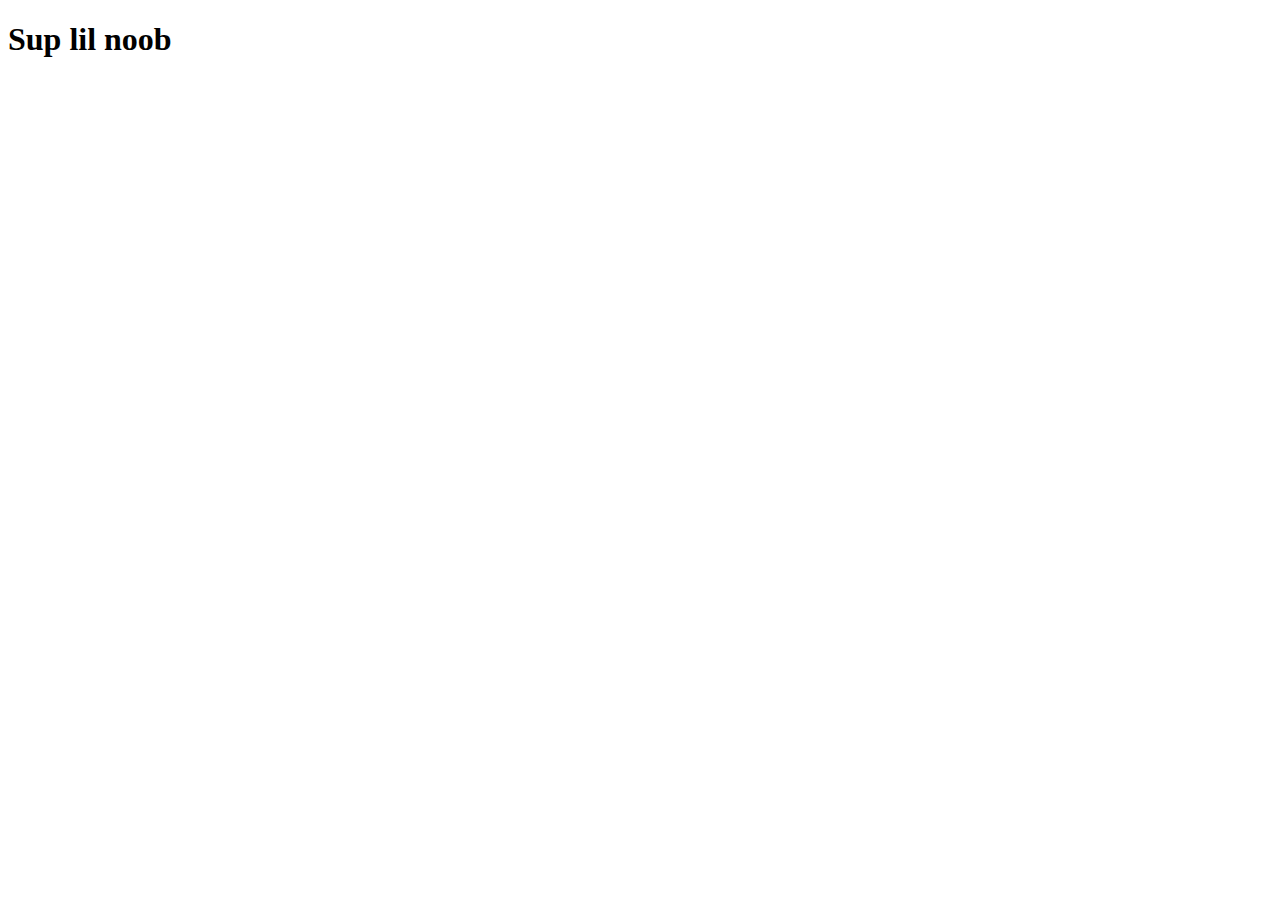
==== index.html @ dc427493 "projeto social arquivos" ====
<!DOCTYPE html>
<html lang="pt-br">
<head>
    <meta charset="UTF-8">
    <meta http-equiv="X-UA-Compatible" content="IE=edge">
    <meta name="viewport" content="width=device-width, initial-scale=1.0">
    <title>Projeto Redes Sociais</title>
    <link rel="stylesheet" href="estilos/style.css">
    <link rel="shortcut icon" href="pacote-d013/favicon.ico" type="image/x-icon">
</head>
<body>
    <h1>Sup lil noob</h1>
</body>
</html>
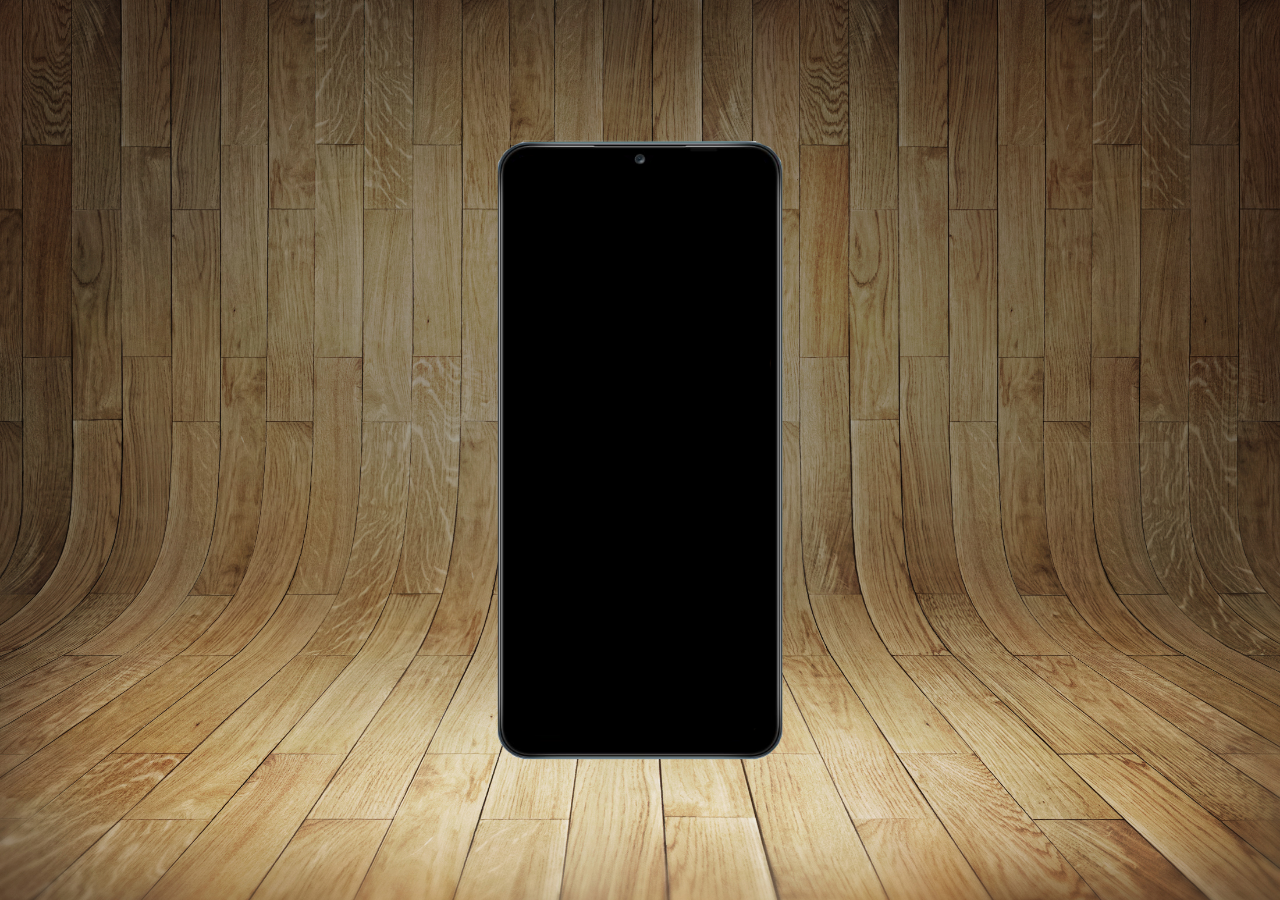
==== commit 879be0e4: "criei o projeto social" ====
--- a/index.html
+++ b/index.html
@@ -9,6 +9,13 @@
     <link rel="shortcut icon" href="pacote-d013/favicon.ico" type="image/x-icon">
 </head>
 <body>
-    <h1>Sup lil noob</h1>
+    <main>
+        <section id="celular">
+
+        </section>
+        <section id="aplicativos">
+
+        </section>
+    </main>
 </body>
 </html>--- a/estilos/style.css
+++ b/estilos/style.css
@@ -0,0 +1,37 @@
+@charset "UTF-8";
+
+* {
+    margin: 0px;
+    padding: 0px;
+    font-family: Arial, Helvetica, sans-serif;
+}
+
+html, body {
+    height: 100vh;
+    width: 100vw;
+    background-color: gray;
+}
+
+body {
+    background: url('../pacote-d013/imagens/fundo-madeira.jpg');
+    background-size: cover;
+    background-attachment: fixed;
+}
+
+main {
+    position: relative;
+    height: 100vh;
+    position: relative;
+}
+
+section#celular {
+    position: absolute;
+    top: 50%;
+    left: 50%;
+    transform: translate(-50%, -50%);
+
+    height: 619px;
+    width: 286px;
+    background-image: url('../pacote-d013/imagens/frame-a12.png');
+    background-size: 286px 619px;
+}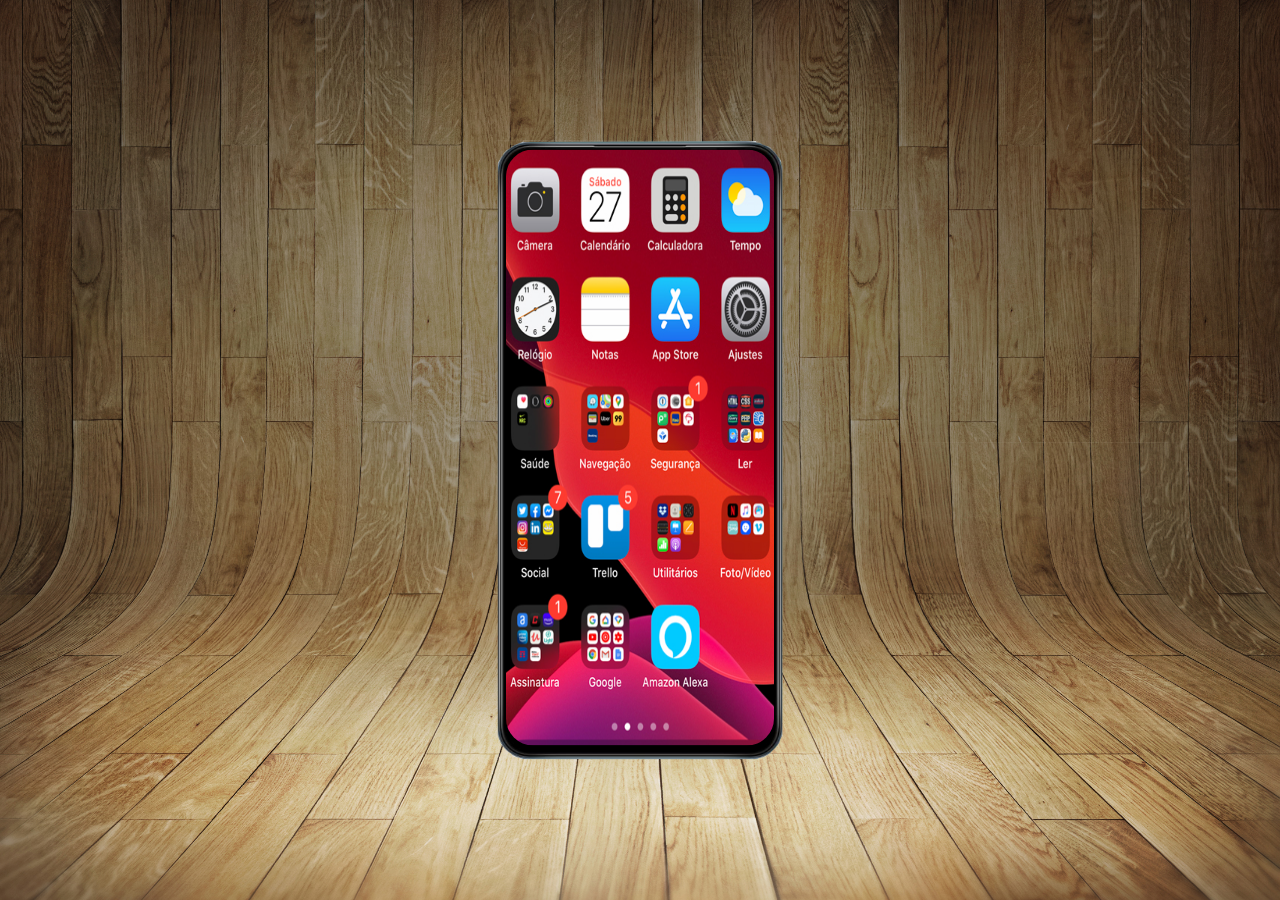
==== commit 705e7f38: "criei a tela home e outros arquivos" ====
--- a/index.html
+++ b/index.html
@@ -11,7 +11,7 @@
 <body>
     <main>
         <section id="celular">
-
+            <iframe src="home.html" name="tela" id="tela" frameborder="0"></iframe>
         </section>
         <section id="aplicativos">
 
--- a/estilos/style.css
+++ b/estilos/style.css
@@ -13,7 +13,7 @@
 }
 
 body {
-    background: url('../pacote-d013/imagens/fundo-madeira.jpg');
+    background: url('../imagens/fundo-madeira.jpg');
     background-size: cover;
     background-attachment: fixed;
 }
@@ -32,6 +32,15 @@
 
     height: 619px;
     width: 286px;
-    background-image: url('../pacote-d013/imagens/frame-a12.png');
+    background-image: url('../imagens/frame-a12.png');
     background-size: 286px 619px;
+}
+
+iframe#tela {
+    position: relative;
+    top: 9px;
+    left: 9px;
+    border-radius: 27px;
+    width: 268px;
+    height: 596px;
 }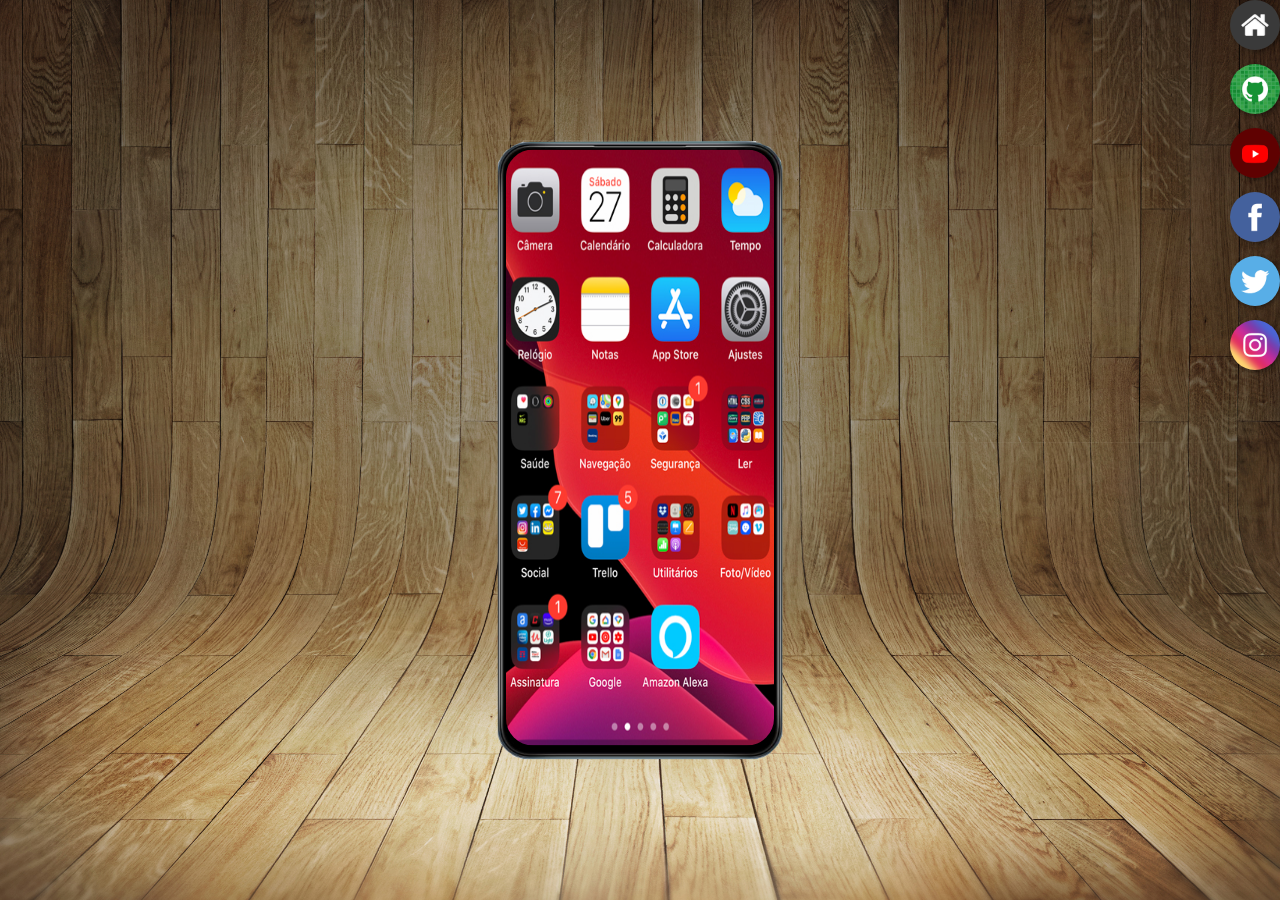
==== commit d9554b91: "quase finalizei o projeto" ====
--- a/index.html
+++ b/index.html
@@ -11,10 +11,15 @@
 <body>
     <main>
         <section id="celular">
-            <iframe src="home.html" name="tela" id="tela" frameborder="0"></iframe>
+            <iframe src="home.html" name="tela" id="tela" frameborder="0">Seu navegador não é compatível com iframes :/</iframe>
         </section>
         <section id="aplicativos">
-
+            <a href="home.html" target="tela"><img src="imagens/logo-home.jpg" alt="" class="redesocial"></a><br>
+            <a href="sites/github.html" target="tela"><img src="imagens/logo-github.jpg" alt="" class="redesocial"></a><br>
+            <a href="sites/youtube.html" target="tela"><img src="imagens/logo-youtube.jpg" alt="" class="redesocial"></a><br>
+            <a href="sites/facebook.html" target="tela"><img src="imagens/logo-facebook.jpg" alt="" class="redesocial"></a><br>
+            <a href="sites/twitter.html" target="tela"><img src="imagens/logo-twitter.jpg" alt="" class="redesocial"></a><br>
+            <a href="sites/instagram.html" target="tela"><img src="imagens/logo-instagram.jpg" alt="" class="redesocial"></a>
         </section>
     </main>
 </body>
--- a/estilos/style.css
+++ b/estilos/style.css
@@ -43,4 +43,25 @@
     border-radius: 27px;
     width: 268px;
     height: 596px;
+}
+section#aplicativos {
+    text-align: right;
+}
+
+section#aplicativos img.redesocial {
+    width: 50px;
+    margin: 0px 0px 10px 10px;
+    border-radius: 50%;
+    box-shadow: 2px 2px 4px rgba(0, 0, 0, 0.352);
+    box-sizing: border-box;
+}
+
+section#aplicativos img:hover {
+    border: 3px solid white;
+    transition-duration: 100ms;
+}
+
+section#aplicativos img:active {
+    border: 6px solid gray;
+    transition-duration: 70ms;
 }